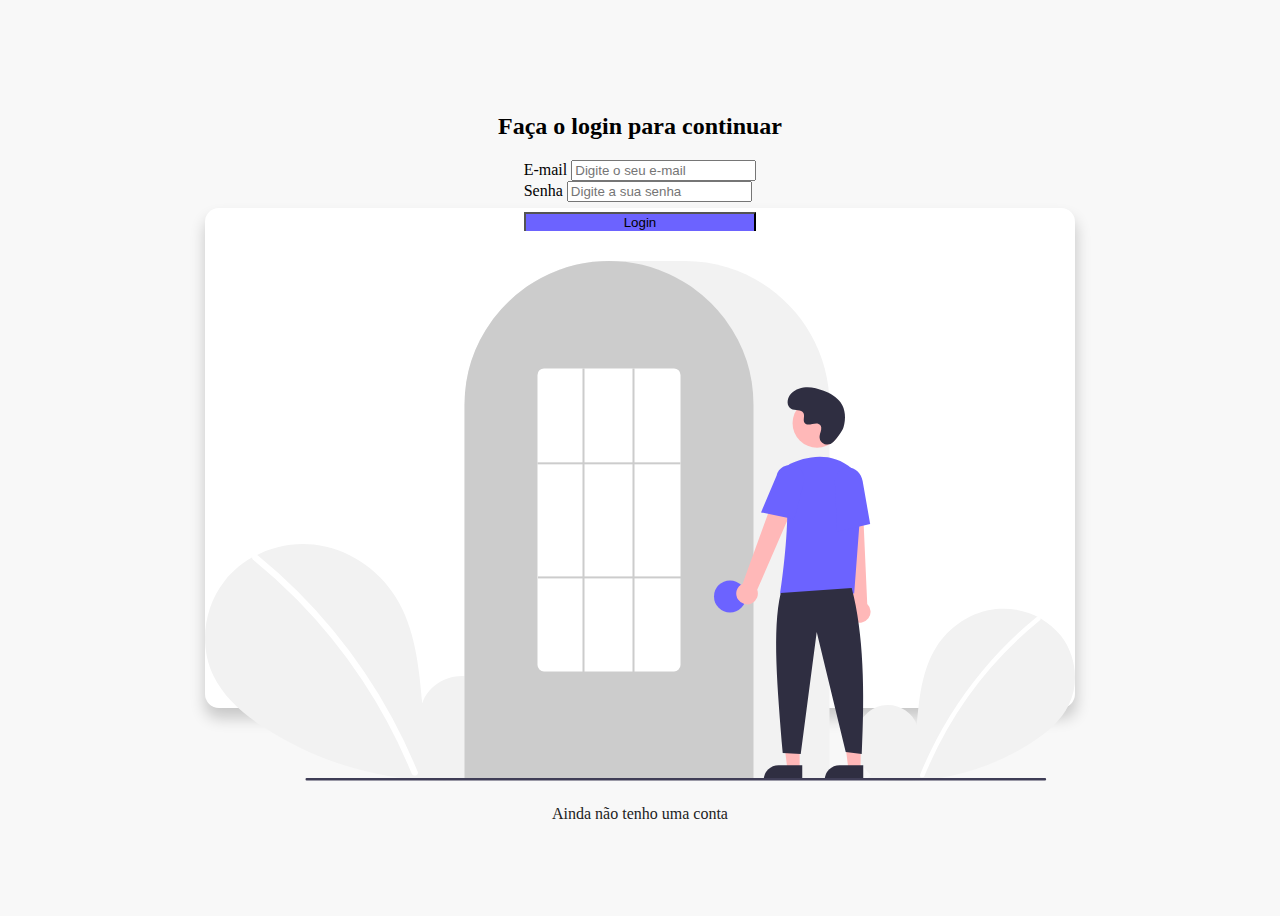
==== login.html @ bb502bdd "Initial commit" ====
<!DOCTYPE html>
<html lang="en">

<head>
    <meta charset="UTF-8">
    <meta http-equiv="X-UA-Compatible" content="IE=edge">
    <meta name="viewport" content="width=device-width, initial-scale=1.0">
    <title>Login</title>

    <!-- CSS only -->
    <link href="https://cdn.jsdelivr.net/npm/bootstrap@5.1.3/dist/css/bootstrap.min.css" rel="stylesheet"
        integrity="sha384-1BmE4kWBq78iYhFldvKuhfTAU6auU8tT94WrHftjDbrCEXSU1oBoqyl2QvZ6jIW3" crossorigin="anonymous">
    <!-- My CSS -->
    <link rel="stylesheet" href="css/styles.css">
    <!-- JavaScript Bundle with Popper -->
    <script src="https://cdn.jsdelivr.net/npm/bootstrap@5.1.3/dist/js/bootstrap.bundle.min.js"
        integrity="sha384-ka7Sk0Gln4gmtz2MlQnikT1wXgYsOg+OMhuP+IlRH9sENBO0LRn5q+8nbTov4+1p" crossorigin="anonymous"
        defer></script>

</head>

<body>
    <div class="body">
        <div class="container col-11 col-md-9" id="form-container">
            <div class="row align-itens-center px-4">
                <div class="col-md-6 order-md-2 form-login">
                    <h2>Faça o login para continuar</h2>
                    <form class="w-100">

                        <div class="form mb-3">
                            <label for="email" class="form-label"> E-mail </label>
                            <input type="email" class="form-control" id="email" name="email"
                                placeholder="Digite o seu e-mail">
                        </div>

                        <div class="form mb-3">
                            <label for="email" class="form-label">Senha</label>
                            <input type="password" class="form-control" id="password" name="password"
                                placeholder="Digite a sua senha">
                        </div>
                        <button class="btn btn-primary" id="btn-login">Login</button>
                    </form>
                </div>
                <div class="col-md-6 order-md-1 image">
                    <div class="col-md-12">
                        <img src="img/login.svg" alt="Login" class="img-fluid">
                    </div>
                    <div class="col-12" id="link-container">
                        <a href="register.html">Ainda não tenho uma conta</a>
                    </div>
                </div>
            </div>
        </div>
    </div>
</body>

</html>
---- css/styles.css ----
body{
    background-color: #f8f8f8;
    height: 100vh;
}

.body{
    height: 100%;
    display: flex;
    justify-content: center;
    align-items: center;
}

.form-login{
    display: flex;
    flex-direction: column;
    justify-content: center;
    align-items: center;
}

.image{
    display: flex;
    flex-direction: column;
    justify-content: center;
    align-items: center;
}

/* FORM */
#form-container{
    background-color: #fff;
    border-radius: 14px;
    box-shadow: .5px 10px 15px rgba(0, 0, 0, .2);
    display: flex;
    justify-content: center;
    align-items: center;
    height: 500px;
}

#form-container h2{
    font-weight: 900;
    margin-top: 20px;
    margin-bottom: 20px;
    text-align: center;
}

#form-container form{
    padding-bottom: 30px;
}

#form-container a{
    color: #222;
    transition: .5s;
    text-decoration: none;
} 

#form-container a:hover{
    color: #6c63ff;
}


#btn-login{
    margin-top: 10px;
    width: 100%;
    background-color: #6c63ff;
    border-bottom: #6c63ff;
}

#form-container .form-control:focus{
    box-shadow: none;
}

#link-container{
    text-align: center;
    padding-top: 20px;
}

@media (max-width: 768px){
    #form-container{
        height: auto;
    }

    #link-container{
        text-align: center;
        padding-top: 4px;
        padding-bottom: 10px;
    }
}
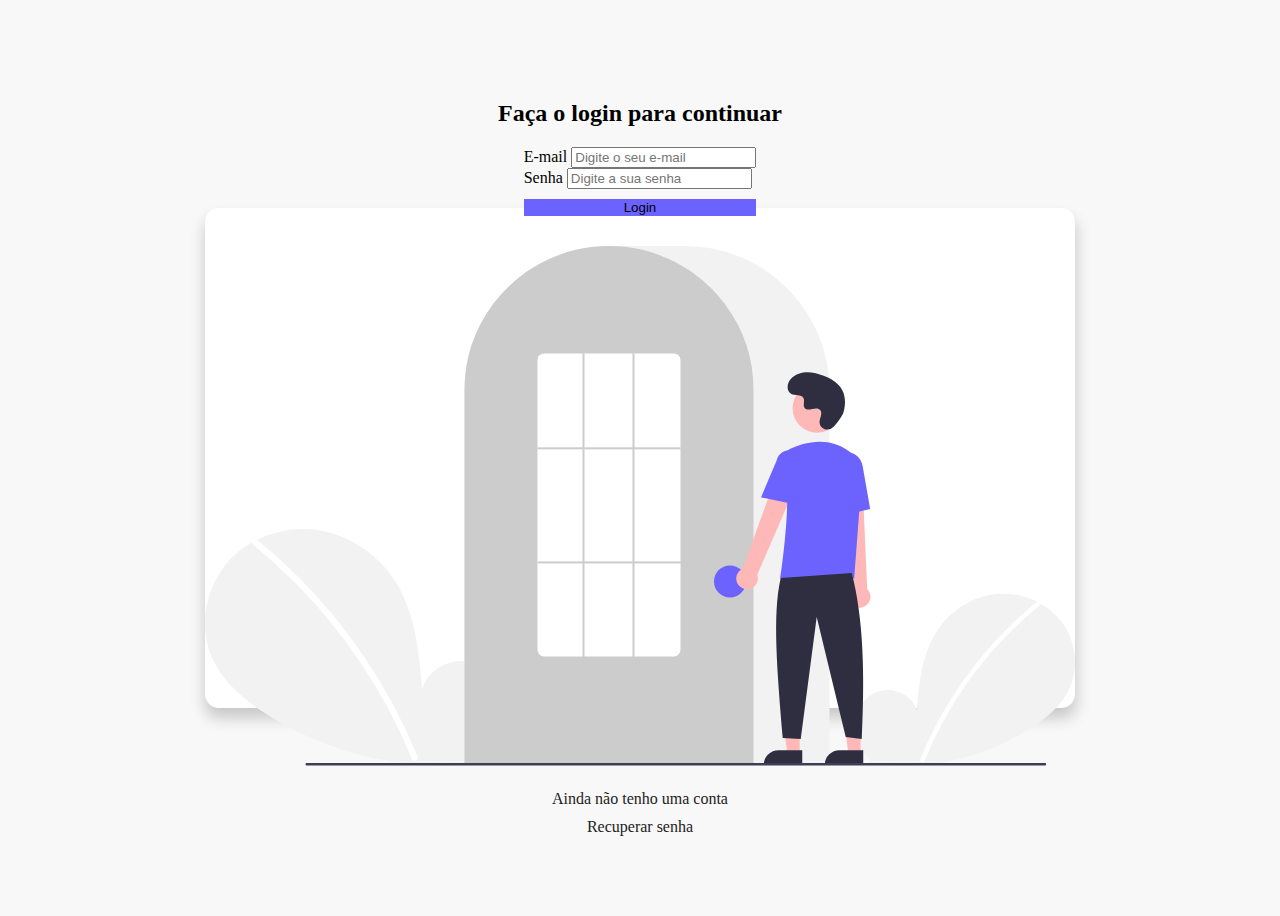
==== commit abeecd6b: "Register" ====
--- a/login.html
+++ b/login.html
@@ -11,7 +11,7 @@
     <link href="https://cdn.jsdelivr.net/npm/bootstrap@5.1.3/dist/css/bootstrap.min.css" rel="stylesheet"
         integrity="sha384-1BmE4kWBq78iYhFldvKuhfTAU6auU8tT94WrHftjDbrCEXSU1oBoqyl2QvZ6jIW3" crossorigin="anonymous">
     <!-- My CSS -->
-    <link rel="stylesheet" href="css/styles.css">
+    <link rel="stylesheet" href="css/login.css">
     <!-- JavaScript Bundle with Popper -->
     <script src="https://cdn.jsdelivr.net/npm/bootstrap@5.1.3/dist/js/bootstrap.bundle.min.js"
         integrity="sha384-ka7Sk0Gln4gmtz2MlQnikT1wXgYsOg+OMhuP+IlRH9sENBO0LRn5q+8nbTov4+1p" crossorigin="anonymous"
@@ -45,8 +45,11 @@
                     <div class="col-md-12">
                         <img src="img/login.svg" alt="Login" class="img-fluid">
                     </div>
-                    <div class="col-12" id="link-container">
+                    <div class="col-12" id="link-register">
                         <a href="register.html">Ainda não tenho uma conta</a>
+                    </div>
+                    <div class="col-12" id="link-password">
+                        <a href="register.html">Recuperar senha</a>
                     </div>
                 </div>
             </div>
--- a/css/login.css
+++ b/css/login.css
@@ -0,0 +1,116 @@
+body{
+    background-color: #f8f8f8;
+    height: 100vh;
+}
+
+.body{
+    height: 100%;
+    display: flex;
+    justify-content: center;
+    align-items: center;
+}
+
+.form-login{
+    display: flex;
+    flex-direction: column;
+    justify-content: center;
+    align-items: center;
+}
+
+.image{
+    display: flex;
+    flex-direction: column;
+    justify-content: center;
+    align-items: center;
+}
+
+/* FORM */
+#form-container{
+    background-color: #fff;
+    border-radius: 14px;
+    box-shadow: .5px 10px 15px rgba(0, 0, 0, .2);
+    display: flex;
+    justify-content: center;
+    align-items: center;
+    height: 500px;
+}
+
+#form-container h2{
+    font-weight: 900;
+    margin-top: 20px;
+    margin-bottom: 20px;
+    text-align: center;
+}
+
+#form-container form{
+    padding-bottom: 30px;
+}
+
+#form-container a{
+    color: #222;
+    transition: .5s;
+    text-decoration: none;
+} 
+
+#form-container a:hover{
+    color: #6c63ff;
+}
+
+
+#btn-login{
+    margin-top: 10px;
+    width: 100%;
+    background-color: #6c63ff;
+    border: #6c63ff;
+}
+
+#form-container .form-control:focus{
+    box-shadow: none;
+}
+
+#link-register{
+    text-align: center;
+    padding-top: 20px;
+}
+
+#link-password{
+    text-align: center;
+    padding-top: 10px;
+}
+
+@media (max-width: 768px){
+    #form-container{
+        height: auto;
+    }
+
+    #form-container h2{
+        font-weight: 700;
+        font-size: 23px;
+    }
+
+    #link-register{
+        text-align: center;
+        padding-top: 8px;
+        font-size: 12px;
+    }
+
+    #link-password{
+        text-align: center;
+        padding-top: 0px;
+        padding-bottom: 8px;
+        font-size: 12px;
+    }
+
+    #form-container form{
+        font-size: 12px;
+    }
+
+    #form-container input{
+        font-size: 12px;
+    }
+
+    #form-container button{
+        font-size: 12px;
+    }
+}
+
